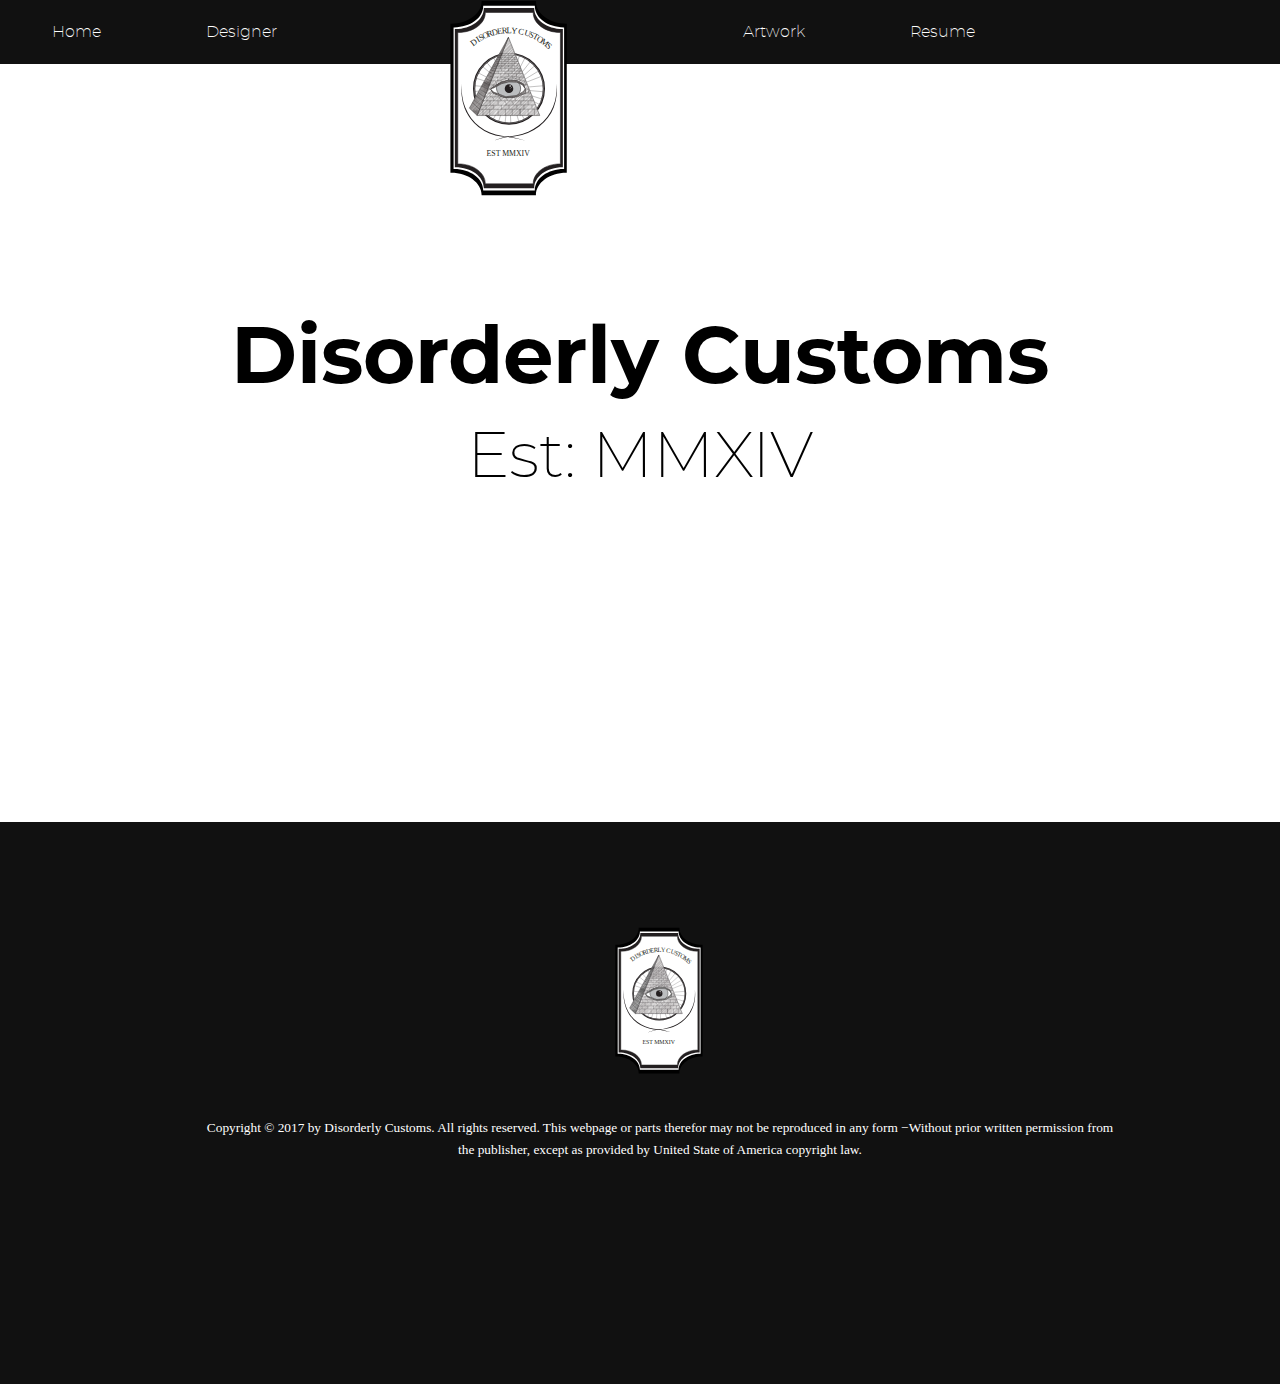
==== index.html @ 5a1a7a1f "Add files via upload" ====
<!doctype html>
<html dir="ltr" lang="en-us">
<head>
	<meta charset="utf-8">
	<meta http-equiv="x-ua-compatible" content="ie=edge">
	<meta name="viewport" content="width=device-width, initial-scale=1.0">
	<link rel="stylesheet" href="css/main.css">
	<link rel="stylesheet" href="css/print.css" media="print">
	<title> disorderly-customs </title>
	<meta name="author" content="Nathaniel Cioffi">
</head>
<body>
<header>
	<nav>
		<div>
	
			<ul>
				<li><a href="./index.html">Home</a> 
				<li><a href="./designer.html"> Designer</a> 
				<li><img src="img/disorderly-redesign.png" srcset="img/artboard-1.svg" alt="disorderly-logo"></li>
				<li><a href="./artwork.html"> Artwork</a> 
				<li><a href="./resume.html"> Resume</a> 
			</ul>
		
		</div>
	</nav>
</header>

<h1 class="framwork">Disorderly Customs</h1>
<h2> Est: MMXIV</h2>
<footer>
<div class="framework copyright">
<ul> 
		<li><img src="img/disorderly-redesign.png" srcset="img/artboard-1.svg" alt="Disorderly Customs logo" class="logo"></li>
		<li><small>Copyright © 2017 by Disorderly Customs. All rights reserved. This webpage or parts therefor may not be reproduced in any form ­­−Without prior written permission from the publisher, except as provided by United State of America copyright law.</small></li>

	</ul>
	</div>
</footer>
</body>
---- css/main.css ----
html{
	line-height: 1.375;
	font-size: 1em;
	margin: 0;
	padding: 0;
	}
body{
	margin: 0;
	}
/* Navigation */

nav{
	
	top: 0;
	background-color: #111;
	margin: 0;
	padding 0;
	
	}

nav a{
	font-family: montserrat;
	font-weight: 100;
	display: block;
    color: white;
    text-align: left;
    padding: 1.3em 2em;
    text-decoration: none;;
	}

nav a:hover{
	
	background-color: #333;
	}

nav ul{
	list-style-type: none;
    margin: 0;
    padding: 0;
    background-color: #111;
	}
	
nav li{
	margin-bottom: 1.28em;
	margin-top: 0;
	}
nav img{
	clear: before, after;
	float: right;
	margin-bottom: 0;
	margin-top: -8em;
	height: 15em;
	}


footer{
	clear: both;
	background-color: #111;
	color: #fff;
	margin-top: 20em;
	padding-bottom: 10em;
	}
footer img{
 	padding-top: 3em;
	height: 15em;
	width: auto;
}
footer ul {
	padding-bottom: 3em;
	}
footer li{
	text-align: center;
	list-style: none;
	}
figcaption{
	margin-top: 5em;
	margin-left: 4.5em;
	font-size: 3em;
	font-family:  sans-serif;
	
	}
.headshot{
	border: 8px solid #ccc;
	border-radius: 300%;
	clear: both;
	height: 20em;
	margin: 0;
	}
.framework{	
	width: 90%;
	max-width: 60em;
	margin: 0 auto;
	}
.float{
	margin: 0;
	float: left;
	}
figure { 
	margin-top: 10em;
	
	}
.bio {
	margin-left: 16em;
	max-width: 30em
	}
	
h1 {
	font-family: montserrat;
	font-weight: 700;
	margin: 3em 0 0 0;
	text-align: center;
	font-size: 5em;
	padding: 0;
	
	}
	
h2 {
	font-family: montserrat;
	font-weight: 100;
	margin: 0em 0 5em 0;
	text-align: center;
	font-size: 4em;
	padding: 0;

	}
	
	
	
	
	/* fonts */
@font-face {
    font-family: montserrat;
    src: url('../font/montserrat-bold-webfont.woff2') format('woff2'),
         url('../font/montserrat-bold-webfont.woff') format('woff');
    font-weight: 700;
    font-style: normal;

}




@font-face {
    font-family: montserrat;
    src: url('../font/montserrat-extralight-webfont.woff2') format('woff2'),
         url('../font/montserrat-extralight-webfont.woff') format('woff');
    font-weight: 100;
    font-style: normal;

}
	
	
	
	
	
	
	
	
@media (min-width: 48em) {
nav{
	height: 4em;
	/* position: fixed; */
	width: auto;
	top: 0;
	left: 0;
	right: 0;
	background-color: #111;
	margin: auto;
	padding 0;
	
	}

nav a{
	display: inline;
    color: white;
    text-align: center;
    padding: 1.3em 2em;
    text-decoration: none;;
	}

	
	}
nav a:hover{
	
	background-color: #333;
	}

nav ul{

	text-align: center;
	list-style-type: none;
    margin: auto;
    padding: 0;
    background-color: #111;
	}
	
nav li{
	float: left;
	margin: 1.28em;
	}
nav img{
	margin-bottom: 0;
	margin-top: -6em;
	height: 20em;
	margin-left: 0;
	margin-right: 0;
	position: relitive;
	}
}
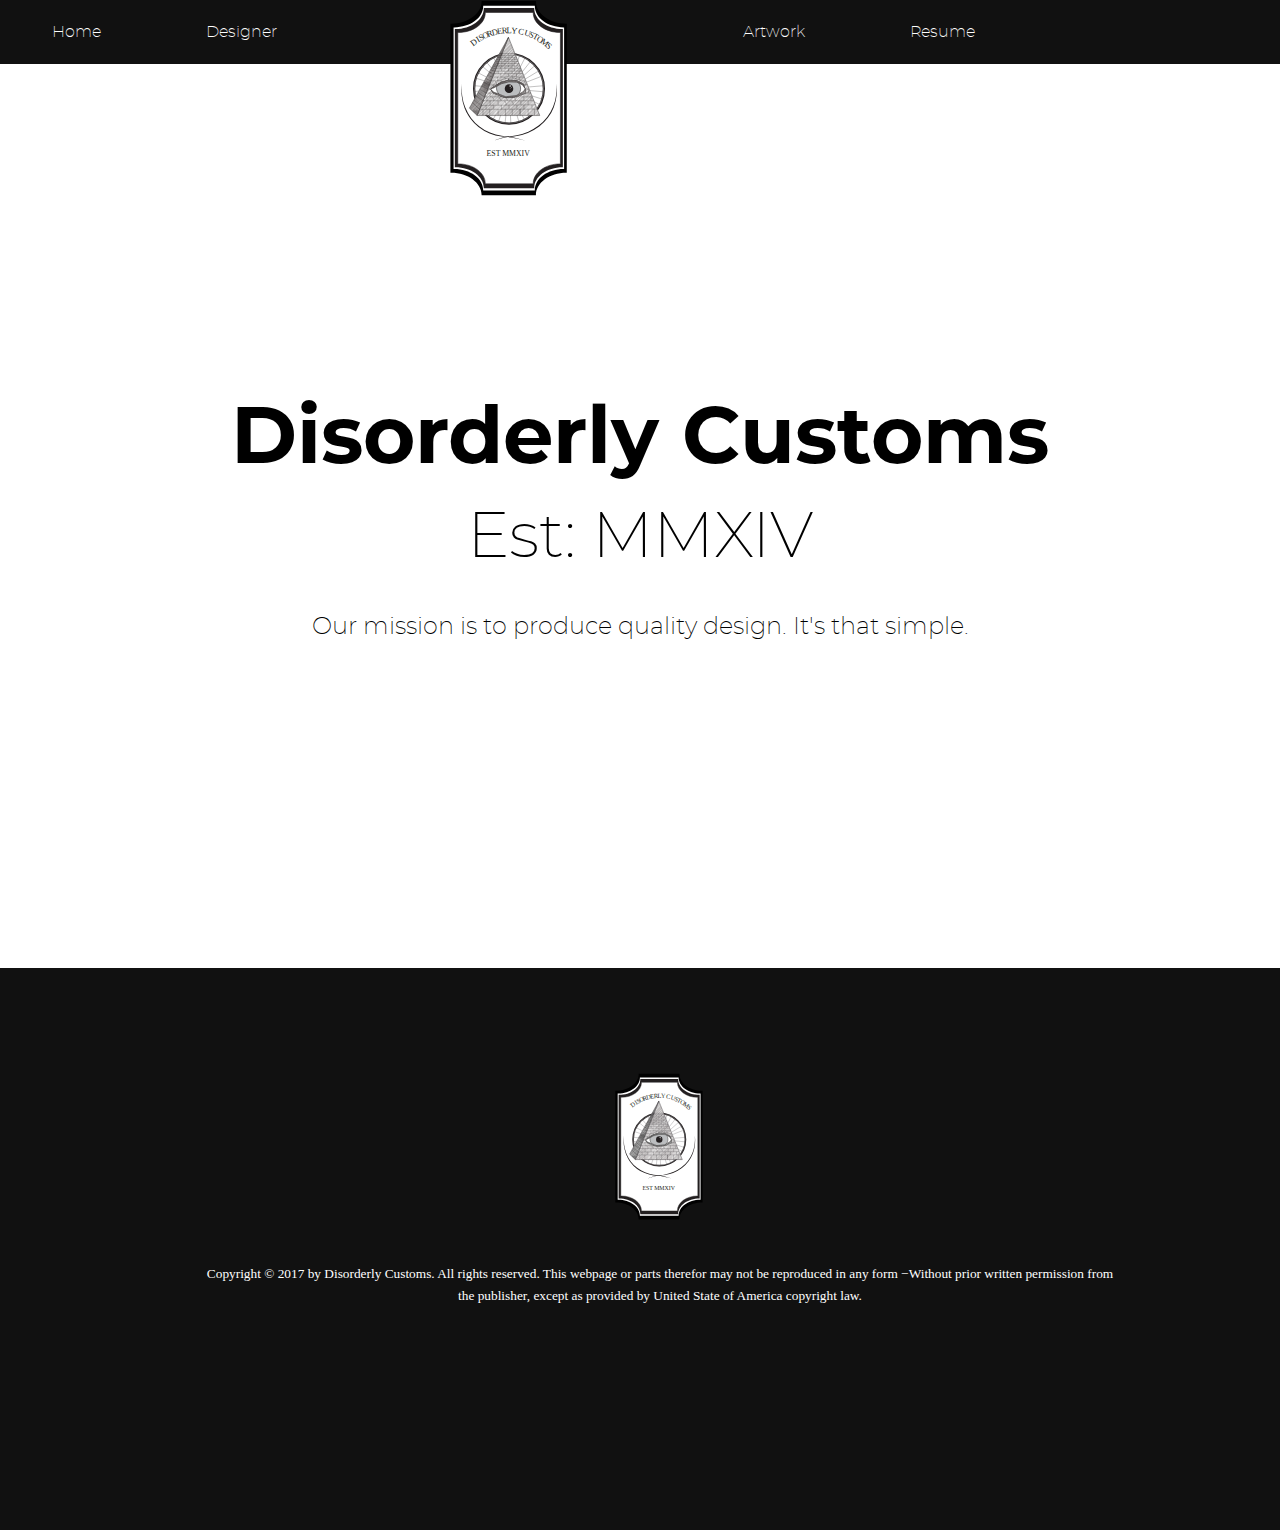
==== commit fc7155c3: "Update index.html" ====
--- a/index.html
+++ b/index.html
@@ -7,7 +7,7 @@
 	<meta name="viewport" content="width=device-width, initial-scale=1.0">
 	<link rel="stylesheet" href="css/main.css">
 	<link rel="stylesheet" href="css/print.css" media="print">
-	<title> disorderly-customs </title>
+	<title> disorderly-customs-home </title>
 	<meta name="author" content="Nathaniel Cioffi">
 </head>
 <body>
@@ -26,9 +26,14 @@
 		</div>
 	</nav>
 </header>
+<section>
+<h1 class="framework">Disorderly Customs</h1>
+<h2 class="framework"> Est: MMXIV</h2>
+<p class="framework">Our mission is to produce quality design.
+ It's that simple.
+</p>
+</section>
 
-<h1 class="framwork">Disorderly Customs</h1>
-<h2> Est: MMXIV</h2>
 <footer>
 <div class="framework copyright">
 <ul> 
--- a/css/main.css
+++ b/css/main.css
@@ -6,6 +6,19 @@
 	}
 body{
 	margin: 0;
+	}
+p{
+	font-family: lora, serif;
+	font-weight: normal;
+	font-style: normal;
+	line-height: 1.75;
+	
+	
+	}
+.framework{	
+	width: 90%;
+	max-width: 60em;
+	margin: 0 auto;
 	}
 /* Navigation */
 
@@ -48,8 +61,8 @@
 	clear: before, after;
 	float: right;
 	margin-bottom: 0;
-	margin-top: -8em;
-	height: 15em;
+	margin-top: -12em;
+	height: 20em;
 	}
 
 
@@ -80,17 +93,12 @@
 	
 	}
 .headshot{
-	border: 8px solid #ccc;
-	border-radius: 300%;
+	border-radius: 1000%;
 	clear: both;
 	height: 20em;
 	margin: 0;
 	}
-.framework{	
-	width: 90%;
-	max-width: 60em;
-	margin: 0 auto;
-	}
+
 .float{
 	margin: 0;
 	float: left;
@@ -107,7 +115,8 @@
 h1 {
 	font-family: montserrat;
 	font-weight: 700;
-	margin: 3em 0 0 0;
+	margin: 5em 0 0 0;
+	padding-top: 3em;
 	text-align: center;
 	font-size: 5em;
 	padding: 0;
@@ -117,14 +126,24 @@
 h2 {
 	font-family: montserrat;
 	font-weight: 100;
-	margin: 0em 0 5em 0;
+	margin: 0em 0 10em 0;
 	text-align: center;
 	font-size: 4em;
 	padding: 0;
 
 	}
 	
-	
+section p{
+	font-family: montserrat;
+	font-weight: 100;
+	font-size: 1.5em;
+	margin-top: 10em;
+	text-align: center;
+	padding-top: 1em;
+	}	
+section{
+	margin-top: 20em;
+	}	
 	
 	
 	/* fonts */
@@ -148,18 +167,177 @@
     font-style: normal;
 
 }
-	
-	
-	
-	
-	
-	
-	
-	
-@media (min-width: 48em) {
+
+
+}
+	
+@font-face {
+    font-family: montserrat;
+    src: url('../font/montserrat-black-webfont.woff2') format('woff2'),
+         url('../font/montserrat-black-webfont.woff') format('woff');
+    font-weight: black;
+    font-style: normal;
+
+}
+
+
+
+
+@font-face {
+    font-family: montserrat;
+    src: url('../font/montserrat-blackitalic-webfont.woff2') format('woff2'),
+         url('../font/montserrat-blackitalic-webfont.woff') format('woff');
+    font-weight: black;
+    font-style: italic;
+
+}
+
+
+
+
+@font-face {
+    font-family: montserrat;
+    src: url('../font/montserrat-bolditalic-webfont.woff2') format('woff2'),
+         url('../font/montserrat-bolditalic-webfont.woff') format('woff');
+    font-weight: bold;
+    font-style: italic;
+
+}
+
+
+
+
+@font-face {
+    font-family: montserrat;
+    src: url('../font/montserrat-extrabold-webfont.woff2') format('woff2'),
+         url('../font/montserrat-extrabold-webfont.woff') format('woff');
+    font-weight: extra-bold;
+    font-style: normal;
+
+}
+
+
+
+
+@font-face {
+    font-family: montserrat;
+    src: url('../font/montserrat-extrabolditalic-webfont.woff2') format('woff2'),
+         url('../font/montserrat-extrabolditalic-webfont.woff') format('woff');
+    font-weight: extra-bold;
+    font-style: italic;
+
+}
+
+
+
+
+
+@font-face {
+    font-family: montserrat;
+    src: url('../font/montserrat-extralightitalic-webfont.woff2') format('woff2'),
+         url('../font/montserrat-extralightitalic-webfont.woff') format('woff');
+    font-weight: 100;
+    font-style: italic;
+
+}
+
+
+
+
+@font-face {
+    font-family: montserrat;
+    src: url('../font/montserrat-italic-webfont.woff2') format('woff2'),
+         url('../font/montserrat-italic-webfont.woff') format('woff');
+    font-weight: normal;
+    font-style: italic;
+
+}
+
+
+
+
+@font-face {
+    font-family: montserrat;
+    src: url('../font/montserrat-light-webfont.woff2') format('woff2'),
+         url('../font/montserrat-light-webfont.woff') format('woff');
+    font-weight: light;
+    font-style: normal;
+
+}
+
+
+
+
+@font-face {
+    font-family: 'montserratlight_italic';
+    src: url('../font/montserrat-lightitalic-webfont.woff2') format('woff2'),
+         url('../font/montserrat-lightitalic-webfont.woff') format('woff');
+    font-weight: light;
+    font-style: italic;
+
+}
+
+
+
+
+@font-face {
+    font-family: montserrat;
+    src: url('../font/montserrat-medium-webfont.woff2') format('woff2'),
+         url('../font/montserrat-medium-webfont.woff') format('woff');
+    font-weight: normal;
+    font-style: normal;
+
+}	
+	
+	
+	
+	@font-face {
+    font-family: lora;
+    src: url('../font/lora-bold-webfont.woff2') format('woff2'),
+         url('../font/lora-bold-webfont.woff') format('woff');
+    font-weight: normal;
+    font-style: normal;
+
+}
+
+
+
+
+@font-face {
+    font-family: lora;
+    src: url('../font/lora-bolditalic-webfont.woff2') format('woff2'),
+         url('../font/lora-bolditalic-webfont.woff') format('woff');
+    font-weight: bold;
+    font-style: italic;
+
+}
+
+
+
+
+@font-face {
+    font-family: lora;
+    src: url('../font/lora-italic-webfont.woff2') format('woff2'),
+         url('../font/lora-italic-webfont.woff') format('woff');
+    font-weight: normal;
+    font-style: italic;
+
+}
+
+
+
+
+@font-face {
+    font-family: lora;
+    src: url('../font/lora-regular-webfont.woff2') format('woff2'),
+         url('../font/lora-regular-webfont.woff') format('woff');
+    font-weight: normal;
+    font-style: normal;
+
+}
+@media (min-width: 65em) { 
 nav{
 	height: 4em;
-	/* position: fixed; */
 	width: auto;
 	top: 0;
 	left: 0;
@@ -168,6 +346,7 @@
 	margin: auto;
 	padding 0;
 	
+	
 	}
 
 nav a{
@@ -179,7 +358,6 @@
 	}
 
 	
-	}
 nav a:hover{
 	
 	background-color: #333;
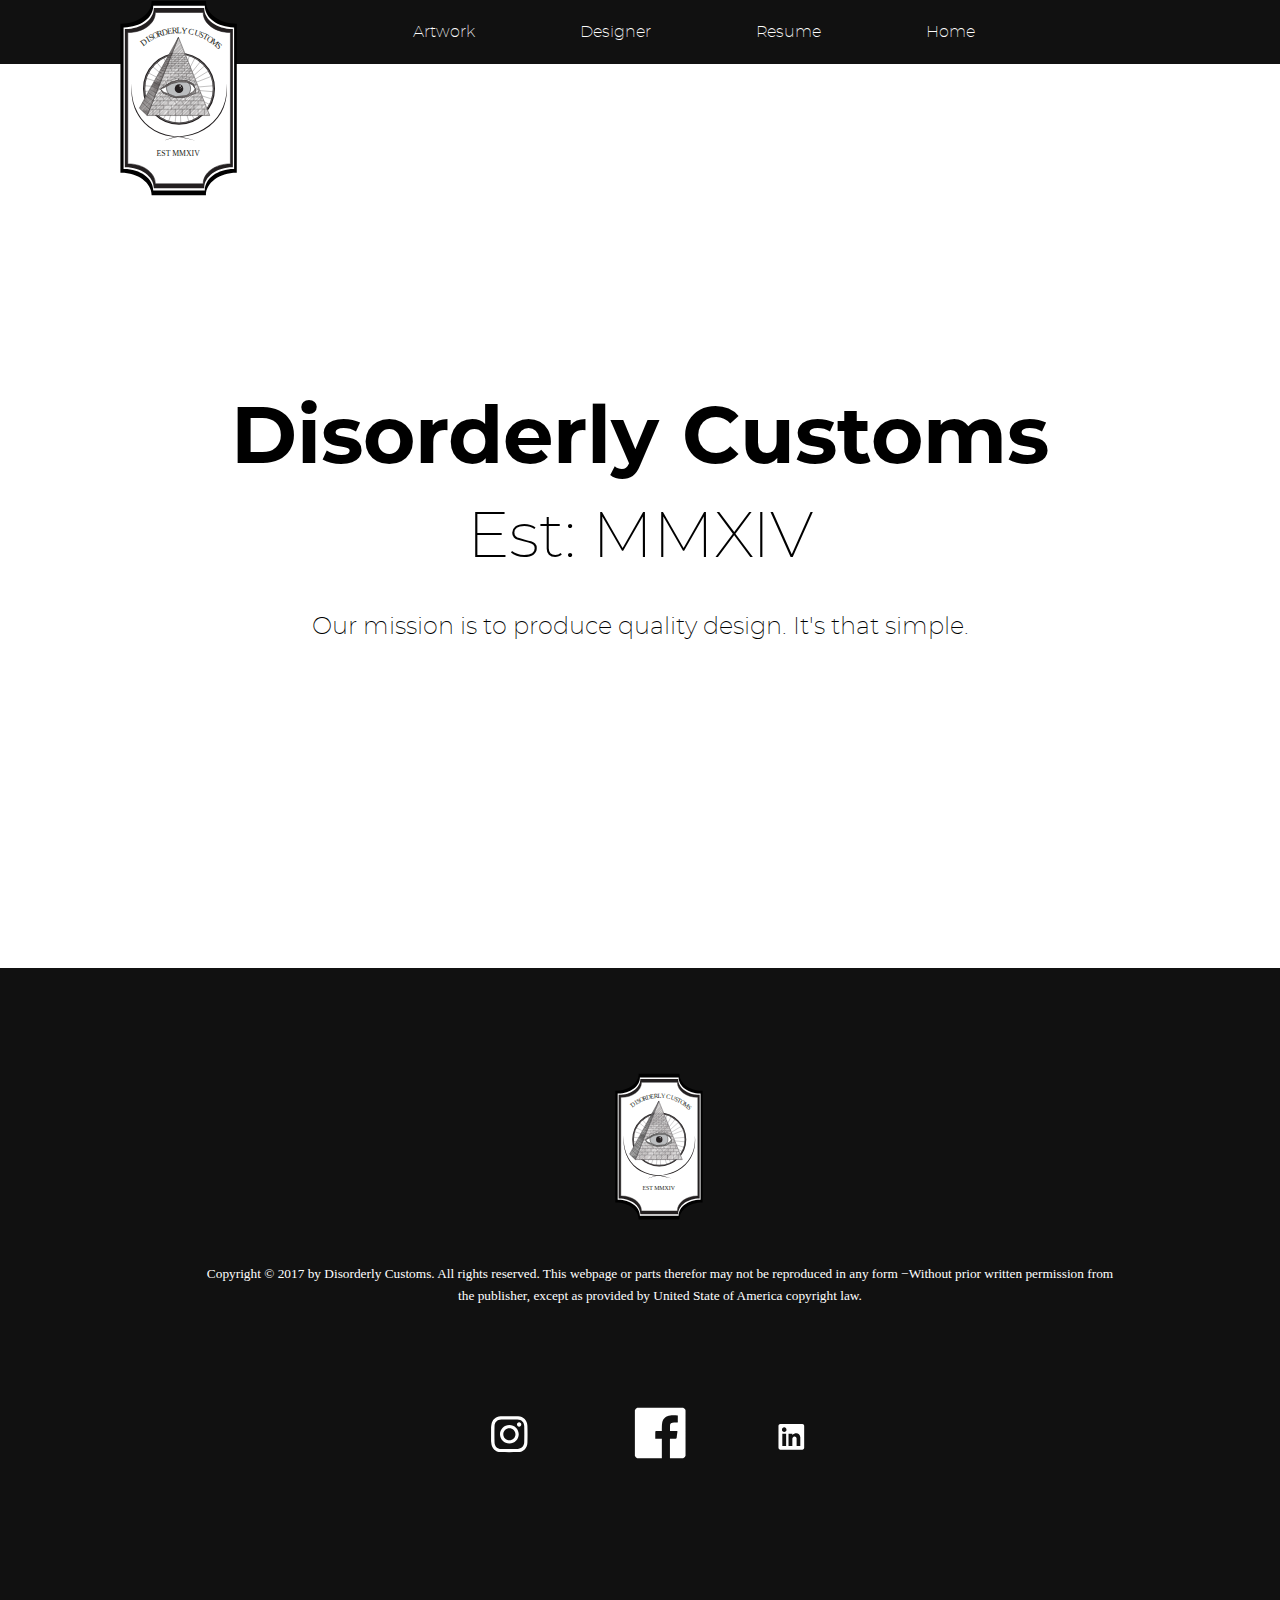
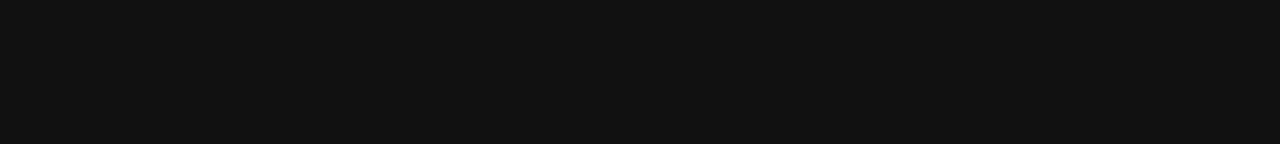
==== commit fff9d594: "Update index.html" ====
--- a/index.html
+++ b/index.html
@@ -16,11 +16,12 @@
 		<div>
 	
 			<ul>
-				<li><a href="./index.html">Home</a> 
-				<li><a href="./designer.html"> Designer</a> 
+				
 				<li><img src="img/disorderly-redesign.png" srcset="img/artboard-1.svg" alt="disorderly-logo"></li>
 				<li><a href="./artwork.html"> Artwork</a> 
-				<li><a href="./resume.html"> Resume</a> 
+				<li><a href="./designer.html"> Designer</a> 
+				<li><a href="./resume.html"> Resume</a>
+				<li><a href="./index.html">Home</a> 
 			</ul>
 		
 		</div>
@@ -39,7 +40,7 @@
 <ul> 
 		<li><img src="img/disorderly-redesign.png" srcset="img/artboard-1.svg" alt="Disorderly Customs logo" class="logo"></li>
 		<li><small>Copyright © 2017 by Disorderly Customs. All rights reserved. This webpage or parts therefor may not be reproduced in any form ­­−Without prior written permission from the publisher, except as provided by United State of America copyright law.</small></li>
-
+		<li><a href="https://www.instagram.com/disorderlycustoms/"><img class="social" srcset="img/instagram.svg"><a href="https://www.facebook.com/Disorderlycustoms"><img class="social" srcset="img/f-logo.svg"></a><a href="https://www.linkedin.com/in/nathaniel-c-0b4371107"><img class="social" srcset="img/linkedin.svg"></a>
 	</ul>
 	</div>
 </footer>
--- a/css/main.css
+++ b/css/main.css
@@ -18,6 +18,11 @@
 .framework{	
 	width: 90%;
 	max-width: 60em;
+	margin: 0 auto;
+	}
+.framework2{	
+	width: 90%;
+	max-width: 150em;
 	margin: 0 auto;
 	}
 /* Navigation */
@@ -61,7 +66,7 @@
 	clear: before, after;
 	float: right;
 	margin-bottom: 0;
-	margin-top: -12em;
+	margin-top: -1.5em;
 	height: 20em;
 	}
 
@@ -132,7 +137,10 @@
 	padding: 0;
 
 	}
-	
+.sloth{
+	margin: 0 5% 0 5%;
+	height: 90em;
+	}
 section p{
 	font-family: montserrat;
 	font-weight: 100;
@@ -144,8 +152,34 @@
 section{
 	margin-top: 20em;
 	}	
-	
-	
+#gallary h2{
+	margin: 1em 0 1em 0em;
+	text-align: left;
+	}
+
+#gallary figure {
+	margin: 0 5% 0 5%;
+	clear both;
+	}
+#gallary img{
+	width: 17.5em;
+	height: 12.5em;
+	overflow: hidden;
+	
+	}
+#gallary figure figcaption{
+	text-align: left;
+	font-family: montserrat;
+	font-weight: light;
+	font-style: normal;
+	font-size: 1em;
+	margin: 0 0 1em 0;
+	}
+
+
+.social{
+	height: 10em;
+	}
 	/* fonts */
 @font-face {
     font-family: montserrat;
@@ -336,6 +370,18 @@
 
 }
 @media (min-width: 65em) { 
+
+#gallary figure{
+	display: inline-block;
+	
+	}
+#gallary figure img{
+	margin: 0 auto;
+	}
+#gallary h2{
+	margin: 5em 0 1em 0;
+	text-align: center;
+	}
 nav{
 	height: 4em;
 	width: auto;
@@ -377,11 +423,10 @@
 	margin: 1.28em;
 	}
 nav img{
+	margin: -;
 	margin-bottom: 0;
 	margin-top: -6em;
 	height: 20em;
-	margin-left: 0;
-	margin-right: 0;
 	position: relitive;
 	}
 }
